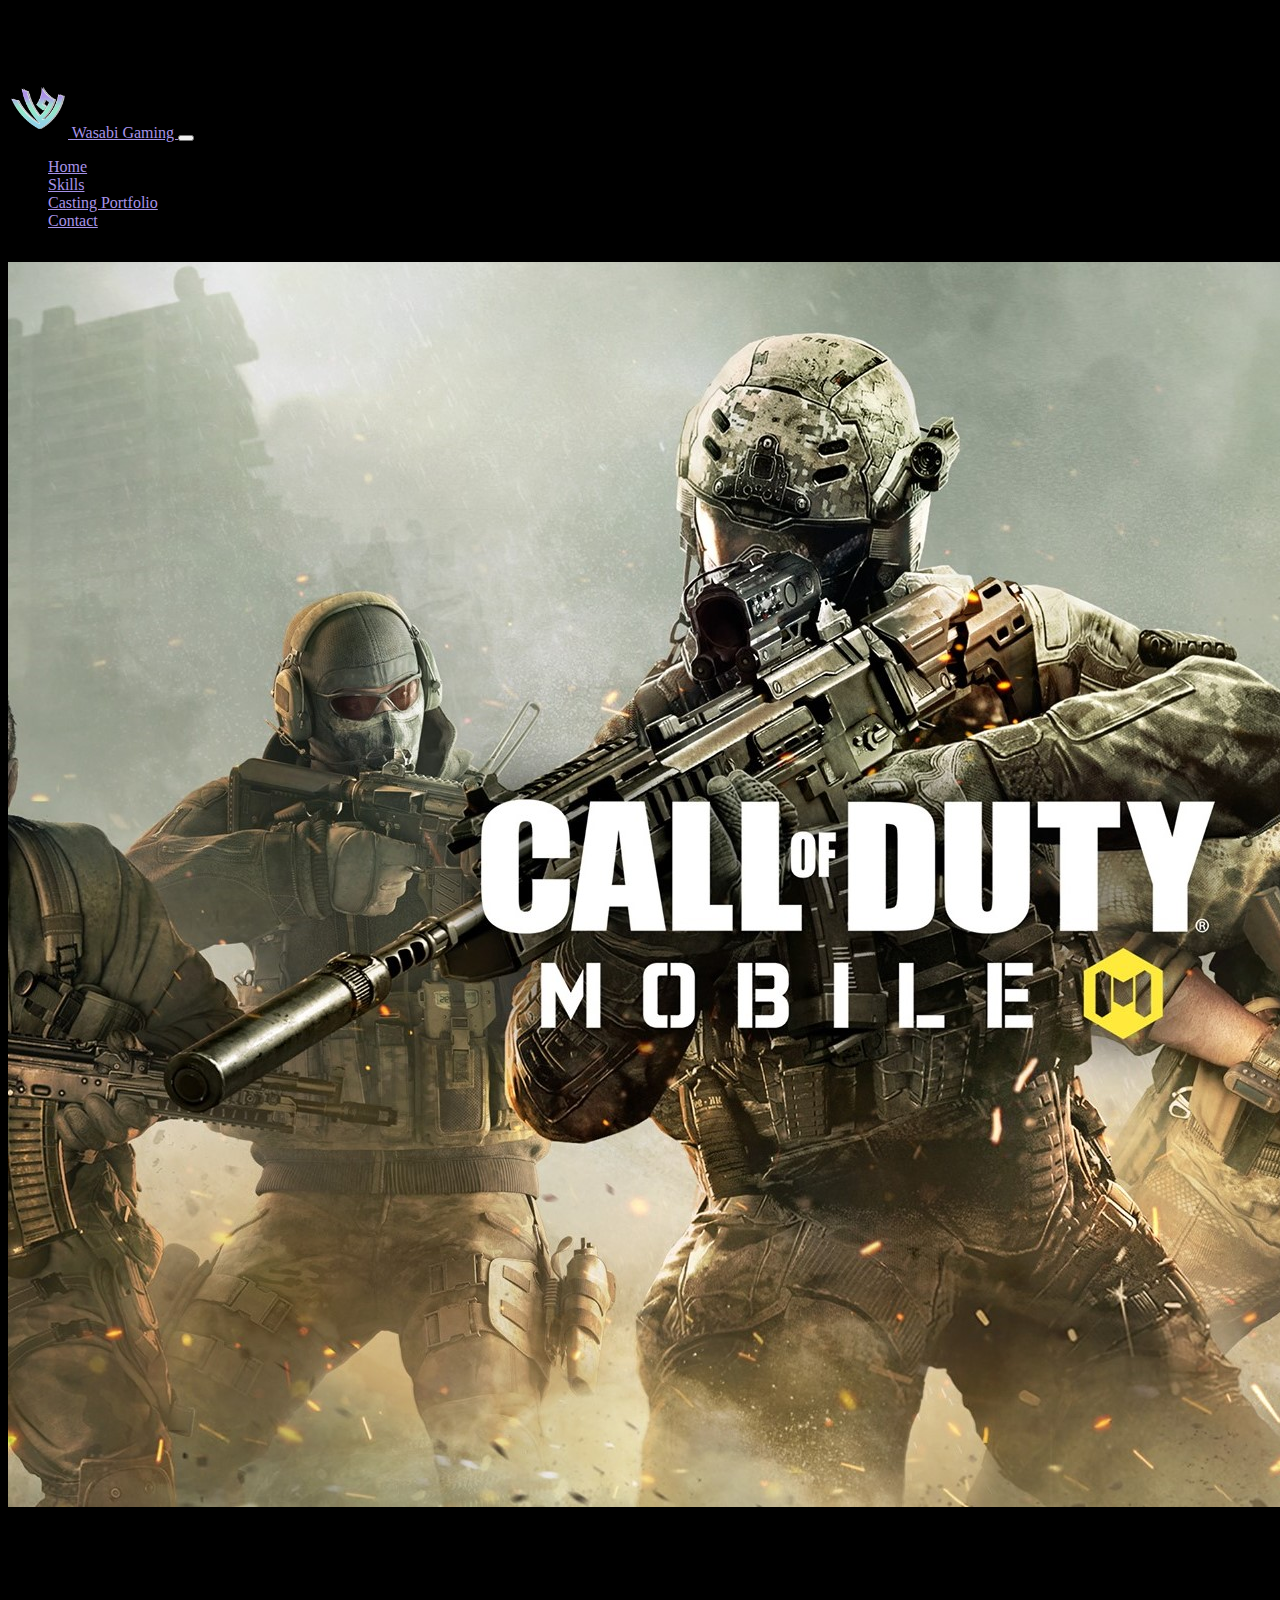
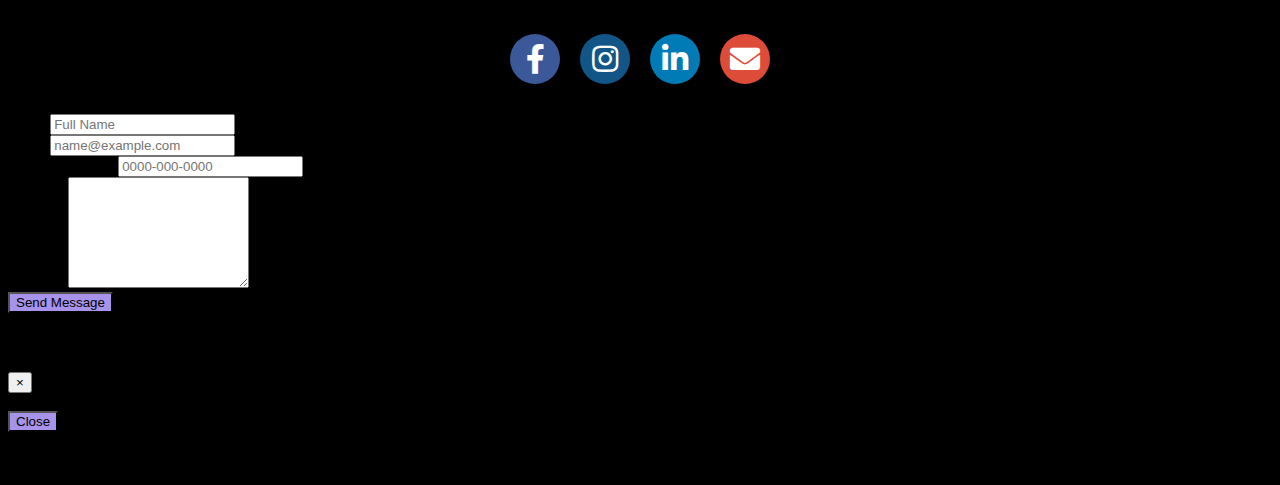
==== Portfolio/CODM.html @ 216d840a "first commit" ====
<!DOCTYPE html>
<html lang="en">
<head>
    <meta charset="UTF-8">
    <!-- Mobile Responsive Meta Tag -->
    <meta name="viewport" content="width=device-width, initial-scale=1, shrink-to-fit=no">

    <!-- CSS Links (Bootstrap 4.6 CSS Link & CSS file) -->
    <link rel="stylesheet" href="https://cdn.jsdelivr.net/npm/bootstrap@4.6.2/dist/css/bootstrap.min.css" integrity="sha384-xOolHFLEh07PJGoPkLv1IbcEPTNtaed2xpHsD9ESMhqIYd0nLMwNLD69Npy4HI+N" crossorigin="anonymous">
    <link rel="stylesheet" href="../styles.css">
    <title>WG | CODM</title>
    <link rel="stylesheet" href="https://cdnjs.cloudflare.com/ajax/libs/font-awesome/5.15.3/css/all.min.css">

    <!-- Fonts -->
    <link rel="preconnect" href="https://fonts.googleapis.com">
    <link rel="preconnect" href="https://fonts.gstatic.com" crossorigin>
    <link href="https://fonts.googleapis.com/css2?family=League+Spartan:wght@100;200;300;400;500;600;700;800;900&family=Lobster&family=Open+Sans:ital,wght@0,300;0,400;0,500;0,600;0,700;0,800;1,300;1,400;1,500;1,600;1,700;1,800&family=Raleway:ital,wght@0,100;0,200;0,300;0,400;0,500;0,600;0,700;0,800;0,900;1,100;1,200;1,300;1,400;1,500;1,600;1,700;1,800;1,900&display=swap" rel="stylesheet">

    <!-- Icon Library -->
    <link href="assets/img/favicon.png" rel="icon">
    <link href="assets/img/apple-touch-icon.png" rel="apple-touch-icon">
    
<body>
    <!-- NavBar -->
    <nav class="navbar fixed-top navbar-expand-lg navbar-dark">
        <a class="navbar-brand" href="./index.html">
            <img src="../images/IJF-logo.png" alt="Logo" class="logo-img mr-2"> Wasabi Gaming
        </a>
        <button class="navbar-toggler" type="button" data-toggle="collapse" data-target="#navbarNav" aria-controls="navbarNav" aria-expanded="false" aria-label="Toggle navigation">
          <span class="navbar-toggler-icon"></span>
        </button>
        <div class="collapse navbar-collapse" id="navbarNav">
          <ul class="navbar-nav ml-auto">
            <li class="nav-item active">
              <a class="nav-link" href="../index.html#landing">Home <span class="sr-only">(current)</span></a>
            </li>
            <li class="nav-item">
              <a class="nav-link" href="../index.html#skills">Skills</a>
            </li>
            <li class="nav-item">
              <a class="nav-link" href="../index.html#portfolio">Casting Portfolio</a>
            </li>
            <li class="nav-item">
              <a class="nav-link" href="../index.html#contact">Contact</a>
            </li>
          </ul>
        </div>
      </nav>
      <!-- CODM Banner -->
      <div class="container-fluid p-0">
        <img src="../images/codm.jpg" alt="Call of Duty Mobile Banner" class="img-fluid" id="codm-section">
      </div>
      <!-- END TOP SECTION -->
    
      <!-- Contact Section -->
      <section id="contact" class="container-fluid p-5 text-white d-flex justify-content-center align-items-center">
        <div class="row text-center col-md-12">
            <div class="col-md-12">
                <h2 class="p-2">Contact Me</h2>
            </div>
            
            <div class="social-icons col-md-12">
                <a href="https://www.facebook.com/SabiFernan/" target="_blank" class="social-icon facebook">
                    <i class="fab fa-facebook-f"></i>
                </a>
                <a href="https://www.instagram.com/sabi_fernan/" target="_blank" class="social-icon instagram">
                    <i class="fab fa-instagram"></i>
                </a>
                <a href="https://www.linkedin.com/in/isabelle-fernan-102b351a6/" target="_blank" class="social-icon linkedin">
                  <i class="fab fa-linkedin-in"></i>
                </a>
                <a href="mailto:your@email.com" class="social-icon email">
                    <i class="fas fa-envelope"></i>
                </a>
            </div>
            
            <div class="col-md-6 mx-auto text-center">
                <form class="pt-2 pr-2 pl-2 " id="form-col">

                <div class="form-group">
                  <label for="exampleFormControlInput1">Name</label>
                  <input type="text" class="form-control" id="exampleFormControlInput1" placeholder="Full Name" required autocomplete="name">
                </div>
                <div class="form-group">
                  <label for="exampleFormControlInput2">Email</label>
                  <input type="email" class="form-control" id="exampleFormControlInput2" placeholder="name@example.com" required autocomplete="email">
                </div>
                <div class="form-group">
                  <label for="exampleFormControlInput3">Contact Number</label>
                  <input type="tel" class="form-control" id="exampleFormControlInput3" placeholder="0000-000-0000" required autocomplete="tel">
                </div>
                <div class="form-group">
                  <label for="exampleFormControlTextarea1">Message</label>
                  <textarea class="form-control" id="exampleFormControlTextarea1" rows="7" required></textarea>
              </div>
              <button type="button" class="btn" data-toggle="modal" data-target="#formModal">
                  Send Message
              </button>
              </form>
            </div>
        </div>
      </div>

        <!-- modal dialog box start -->
          <div class="modal fade text-dark" id="formModal" tabindex="-1" aria-labelledby="formModalLabel" aria-hidden="true">
            <div class="modal-dialog">
              <div class="modal-content">
                <div class="modal-header">
                  <h5 class="modal-title" id="formModalLabel">Thank You For Contacting Me!</h5>
                  <button type="button" class="close" data-dismiss="modal" aria-label="Close">
                    <span aria-hidden="true">&times;</span>
                  </button>
                </div>
                <div class="modal-body">
                  Message Successfully Sent.
                </div>
                <div class="modal-footer">
                  <button type="button" class="btn" data-dismiss="modal">Close</button>
                </div>
              </div>
            </div>
          </div>
      </section>
    

     <!-- Bootstrap Script -->
     <script src="https://cdn.jsdelivr.net/npm/jquery@3.5.1/dist/jquery.slim.min.js" integrity="sha384-DfXdz2htPH0lsSSs5nCTpuj/zy4C+OGpamoFVy38MVBnE+IbbVYUew+OrCXaRkfj" crossorigin="anonymous"></script>
     <script src="https://cdn.jsdelivr.net/npm/bootstrap@4.6.2/dist/js/bootstrap.bundle.min.js" integrity="sha384-Fy6S3B9q64WdZWQUiU+q4/2Lc9npb8tCaSX9FK7E8HnRr0Jz8D6OP9dO5Vg3Q9ct" crossorigin="anonymous"></script>
</body>
</html>
---- styles.css ----
/* Nav Bar */
nav {
    padding-bottom: 1rem;
    background: #000000;
}

.navbar-dark .navbar-nav .nav-link,
.navbar-dark .navbar-brand {
    color: #a793e9;
}

.navbar-dark .navbar-nav .nav-link:hover,
.navbar-dark .navbar-brand:hover {
    color: #e993e0;
}

.logo-img {
    max-width: 60px;
    height: auto;
}


body {
    background: #000000;
    padding-top: 70px;
}

section {
    padding-top: 45px;
    padding-bottom: 45px;
}

p {
    font-family: 'PT Sans', sans-serif;
    color: #000000;
}

h2, h5, h1 {
    font-family: 'Bebas Neue', sans-serif;
    color: #000000;
}

/* Top Section */
#top-section {
    background-image: url('./images/BG.png');
    background-repeat: no-repeat;
    background-size: cover;
    background-position: center;
    text-align: center;
    background-attachment: fixed;
    padding: 3rem;
}

#top-section h1 {
    color: #93E9BE;
    text-align: center;
    font-family: 'League Spartan', sans-serif;
    font-size: 120px;
    font-weight: 800;
    margin-bottom: -90px;
    position: relative;
}

#top-section h2 {
    color: #A793E9;
    text-align: center;
    font-family: 'Lobster', cursive;
    font-size: 80px;
    font-weight: 400;
    margin-top: -50px; 
    position: relative;
    margin-left: 320px;
}

@media (max-width: 767px) {
    #top-section h1 {
        font-size: 60px;
        margin-bottom: -60px;
    }
    #top-section h2 {
        font-size: 40px;
        margin-top: -30px;
        margin-left: 0;
    }
}

/* Landing */
.jumbotron {
    background-color: black;
    background-size: cover;
    background-position: center;
    background-repeat: no-repeat;
    position: relative;
}

@media (max-width: 767px) {
    .jumbotron img {
        max-width: 80%; 
    }

    .logo-container {
        background-size: 80%; 
    }
}


.logo-container {
    width: 100%;
    height: 100%;
    background-image: url('./images/IJF-logo.png');
    background-color: transparent;
    background-size: 100%;
    background-position: center;
    background-repeat: no-repeat;
    position: relative;
    display: flex;
    flex-direction: column;
    justify-content: center;
    align-items: center;
    z-index: 1;
  }
  
.jumbotron img {
    position: relative;
    z-index: 1;
}

.jumbotron h1 {
    font-family: 'Bebas Neue', sans-serif;
    font-weight: bold;
    color: #a793e9;
    letter-spacing: 2.5px;
}

.jumbotron h2 {
    font-size: 1.35rem;
    margin-top: 0.1rem;
    font-family: 'League Spartan', sans-serif;
    color: #e993e0;
}

.jumbotron p {
    color: #e8da93;
}

@media (max-width: 767px) {
    .jumbotron img {
        max-width: 90%; /* Reduce the image size to 80% of its container's width */
    }

    .logo-container {
        background-size: 90%; /* Reduce the background size to 80% */
    }
}

/* Skills Section */

#skills {
    background: linear-gradient(-45deg, #e9da93, #e99395, #93e9be, #e993e0);
    background-size: 400% 400%;
    animation: gradient 15s ease infinite;
}

#skills .btn {
    background-color: #a793e9;
}

#skills .btn:hover {
    background-color: #e993e0;
}

/* portfolio Section */

#portfolio {
    background-color: #000000;
    background-size: 400% 400%;
    padding-top: 5rem;
    align-content: center;
    display: flex;
    justify-content: center;
    align-items: center;
    flex-wrap: wrap;
}

@keyframes gradient {
    0% {
        background-position: 0% 50%;
    }
    50% {
        background-position: 100% 50%;
    }
    100% {
        background-position: 0% 50%;
    }
}



#portfolio .card {
    background: #ae9beb;
    -webkit-backdrop-filter: blur(25px);
    backdrop-filter: blur(25px);
    flex: 1;
    display: flex;
    flex-direction: column;
    min-height: 460px;
    border-radius: 30px;
    margin: 1rem;
    position: relative;
    transition: transform 0.5s;
    transform-style: preserve-3d;
    transform-origin: center;
}

#portfolio img {
    padding: 1rem;
}

.card p {
    color: black ;
}

.card h2, h4 {
    color:#000000 ;
    font-weight:500;
}


.card-flip {
    transform: rotateY(180deg); /* Flip the card on the Y-axis */
}


.card:hover {
    transform: rotateY(180deg); /* Flip the card on hover */
}

.card-inner.front {
    transform: rotateY(0deg); /* Initially not flipped */
}
  
  /* Styling for the back side of the card */
.card-inner.back {
    display: none; /* Initially flipped to the back */
    transform: rotateY(180deg);
}

.card:hover .card-inner.front {
    transform: rotateY(-180deg);
    display: none;
}
  
.card:hover .card-inner.back {
    transform: rotateY(0deg);
    display: block;
}

.card .back-content {
    transform: rotateY(-180deg);
}
  
#Card-SM {
    padding-top: 10px;
}

/* Tools Section */
#photo {
    background: linear-gradient(-45deg, #e9da93, #e99395, #93e9be, #e993e0);
    background-size: 400% 400%;
    animation: gradient 15s ease infinite;
}


/* Social Icons */
.social-icons {
    display: flex;
    justify-content: center;
    align-items: center;
    margin-bottom: 20px;
}

.social-icon {
    display: flex;
    align-items: center;
    justify-content: center;
    font-size: 30px;
    width: 50px;
    height: 50px;
    text-align: center;
    text-decoration: none;
    border-radius: 50%;
    transition: background-color 0.3s, color 0.3s;
    margin: 10px;
}

.social-icon:hover {
    background-color: #f0f0f0;
    color: #a793e9;
}

/* Facebook Icon */
.facebook {
    background: #3B5998;
    color: white;
}

/* Instagram Icon */
.instagram {
    background: #125688;
    color: white;
}

/* LinkedIn Icon */
.linkedin {
    background: #007bb5;
    color: white;
}

/* Email Icon */
.email {
    background: #dd4b39;
    color: white;
}

#contact .btn {
    background-color: #a793e9;
}

#contact .btn:hover {
    background-color: #e993e0;
}

@media (max-width: 767px) {
    .social-icon {
        font-size: 24px;
        width: 40px;
        height: 40px;
        margin: 5px;
    }
}



/* === CODM PORTFOLIO PAGE === */


/* Top Section */
#codm-section {
    background-size: cover; 
    background-position: center center;
    text-align: center;
}
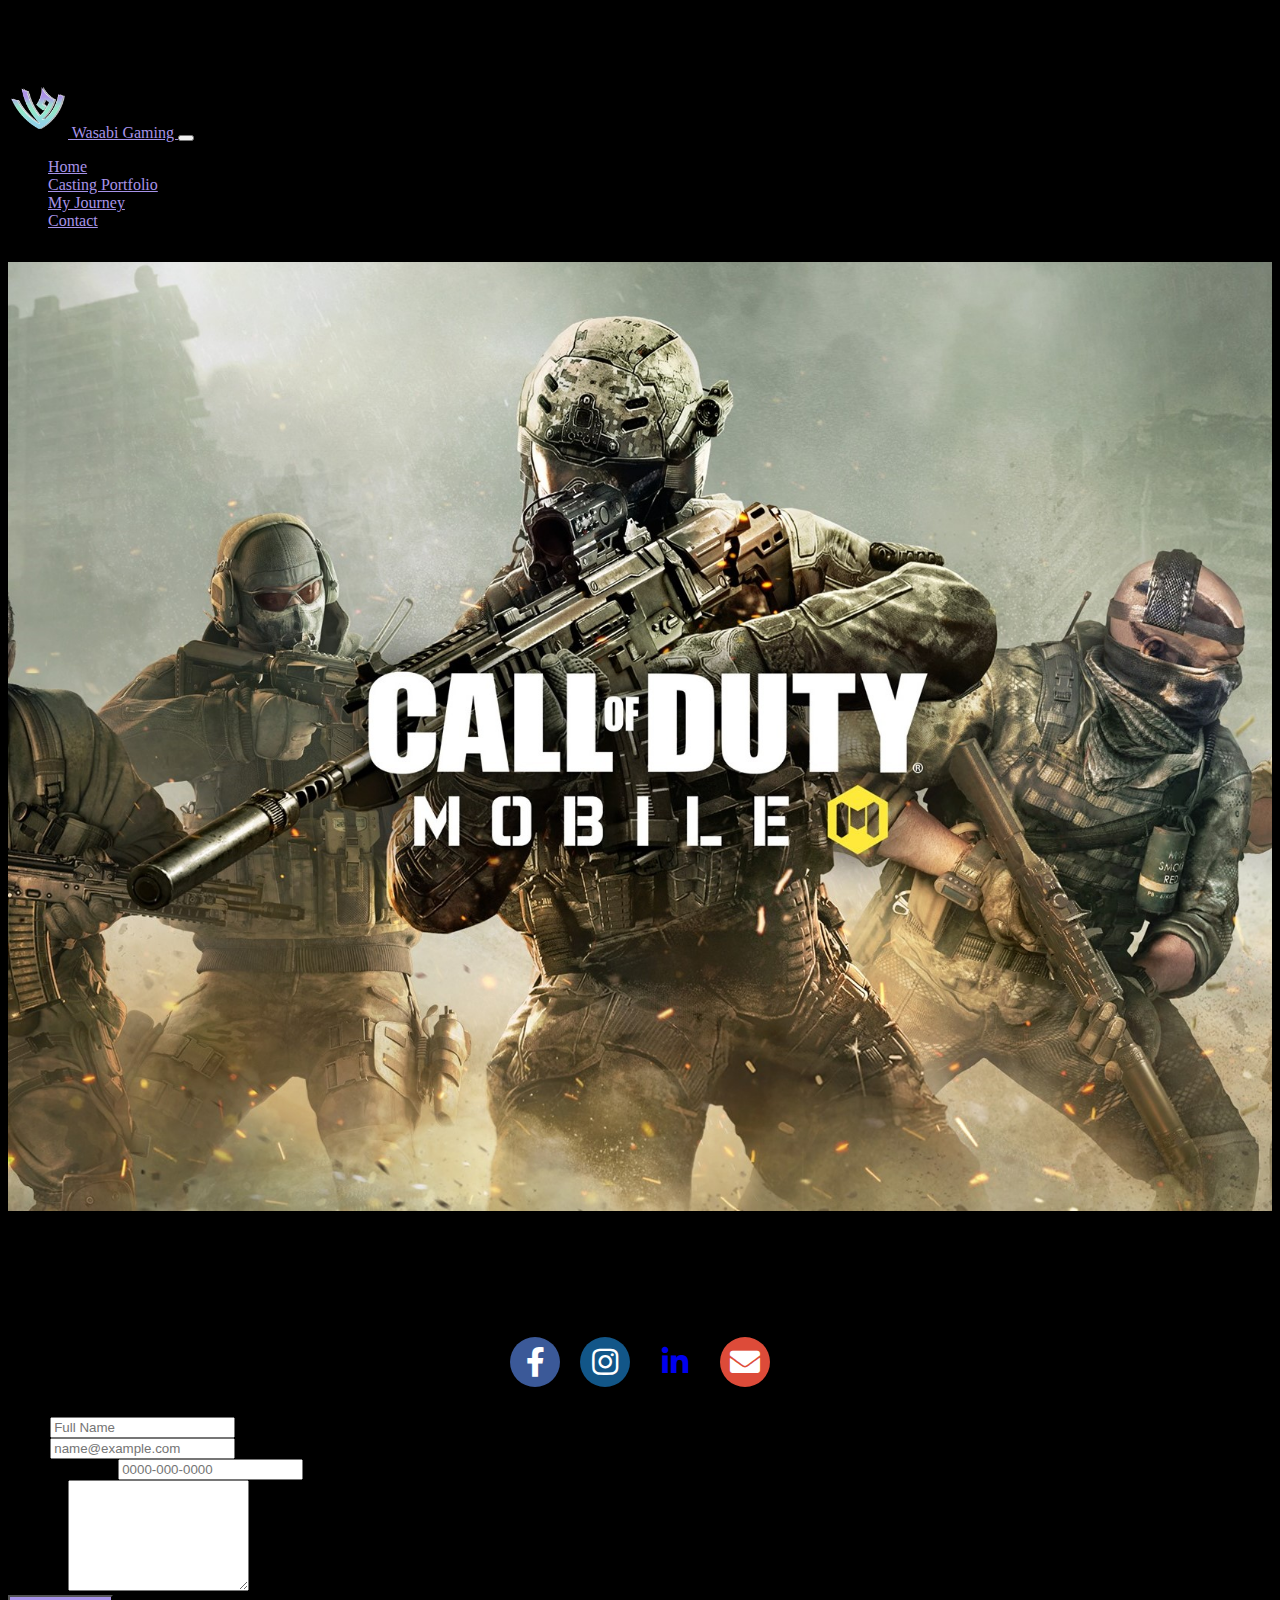
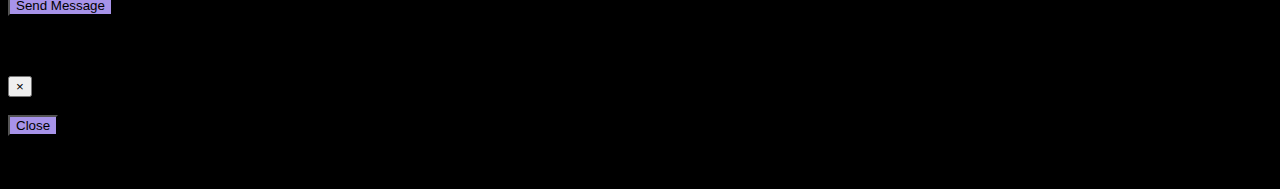
==== commit 787c8962: "update" ====
--- a/Portfolio/CODM.html
+++ b/Portfolio/CODM.html
@@ -23,32 +23,32 @@
 <body>
     <!-- NavBar -->
     <nav class="navbar fixed-top navbar-expand-lg navbar-dark">
-        <a class="navbar-brand" href="./index.html">
-            <img src="../images/IJF-logo.png" alt="Logo" class="logo-img mr-2"> Wasabi Gaming
-        </a>
-        <button class="navbar-toggler" type="button" data-toggle="collapse" data-target="#navbarNav" aria-controls="navbarNav" aria-expanded="false" aria-label="Toggle navigation">
-          <span class="navbar-toggler-icon"></span>
-        </button>
-        <div class="collapse navbar-collapse" id="navbarNav">
-          <ul class="navbar-nav ml-auto">
-            <li class="nav-item active">
-              <a class="nav-link" href="../index.html#landing">Home <span class="sr-only">(current)</span></a>
+      <a class="navbar-brand" href="./index.html">
+          <img src="../images/IJF-logo.png" alt="Logo" class="logo-img mr-2"> Wasabi Gaming
+      </a>
+      <button class="navbar-toggler" type="button" data-toggle="collapse" data-target="#navbarNav" aria-controls="navbarNav" aria-expanded="false" aria-label="Toggle navigation">
+        <span class="navbar-toggler-icon"></span>
+      </button>
+      <div class="collapse navbar-collapse" id="navbarNav">
+        <ul class="navbar-nav ml-auto">
+          <li class="nav-item active">
+            <a class="nav-link" href="../index.html#landing">Home</a>
+          </li>
+          <li class="nav-item">
+            <a class="nav-link" href="../index.html#portfolio">Casting Portfolio</a>
+          </li>
+          <li class="nav-item">
+              <a class="nav-link" href="../MyJourney.html">My Journey</a>
             </li>
-            <li class="nav-item">
-              <a class="nav-link" href="../index.html#skills">Skills</a>
-            </li>
-            <li class="nav-item">
-              <a class="nav-link" href="../index.html#portfolio">Casting Portfolio</a>
-            </li>
-            <li class="nav-item">
-              <a class="nav-link" href="../index.html#contact">Contact</a>
-            </li>
-          </ul>
-        </div>
-      </nav>
+          <li class="nav-item">
+            <a class="nav-link" href="../index.html#contact">Contact</a>
+          </li>
+        </ul>
+      </div>
+    </nav>
       <!-- CODM Banner -->
       <div class="container-fluid p-0">
-        <img src="../images/codm.jpg" alt="Call of Duty Mobile Banner" class="img-fluid" id="codm-section">
+        <img src="../images/codm.jpg" alt="Call of Duty Mobile Banner" class="img-fluid" id="game-section">
       </div>
       <!-- END TOP SECTION -->
     
--- a/styles.css
+++ b/styles.css
@@ -7,7 +7,7 @@
 .navbar-dark .navbar-nav .nav-link,
 .navbar-dark .navbar-brand {
     color: #a793e9;
-}
+}F
 
 .navbar-dark .navbar-nav .nav-link:hover,
 .navbar-dark .navbar-brand:hover {
@@ -311,7 +311,7 @@
 }
 
 /* LinkedIn Icon */
-.linkedin {
+.twitter {
     background: #007bb5;
     color: white;
 }
@@ -339,16 +339,21 @@
     }
 }
 
+/* === TIME LINE === */
+
+
+
 
 
 /* === CODM PORTFOLIO PAGE === */
 
 
 /* Top Section */
-#codm-section {
+#game-section {
     background-size: cover; 
     background-position: center center;
     text-align: center;
-}
-
-
+    width: 100%;
+}
+
+
